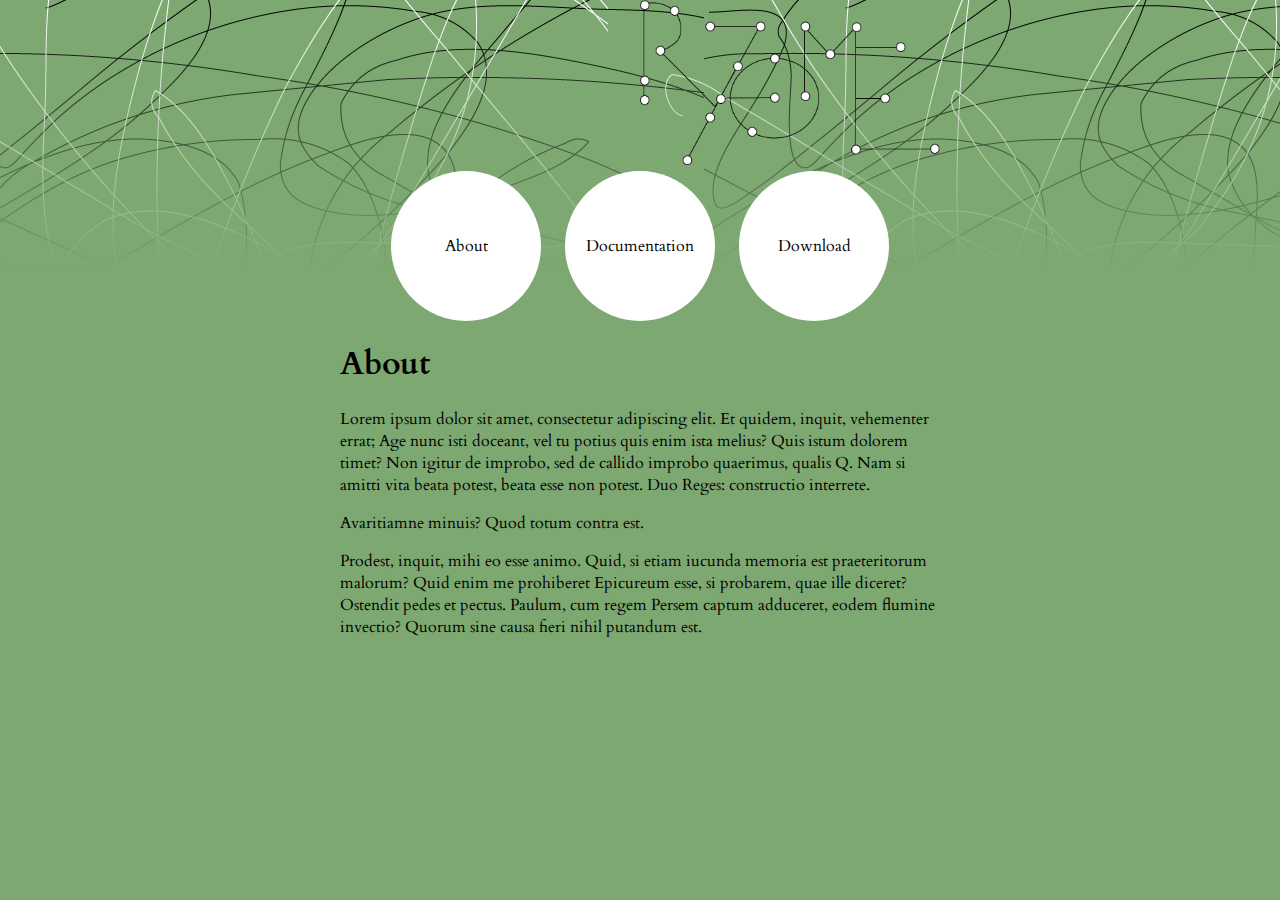
==== about.html @ 58b60a79 "changed everything" ====
<!DOCTYPE html>
<html class="about">
  <head>
    <meta charset="utf-8">

    <title>Index</title>

    <link href='http://fonts.googleapis.com/css?family=Cardo' rel='stylesheet' type='text/css'>
    <link rel="stylesheet" href="style.css" type="text/css" media="screen" charset="utf-8">
  </head>
  <body>

  <header role="banner">
    <a href="index.html" id="logo"> <img src="Ryzome-Logo.png"></a>
    <nav>
      <ul>
        <li id="nav-about"> 
          <a href="about.html">About</a>
        </li>
        <li id="nav-documentation"> 
          <a href="documentation.html">Documentation</a>
        </li>
        <li id="nav-download">
          <a href="download.html">Download</a>
        </li>


      </ul>


    </nav>
  </header>
  
  <main>
    <h1>About</h1>
    <p>Lorem ipsum dolor sit amet, consectetur adipiscing elit. Et quidem, inquit, vehementer errat; Age nunc isti doceant, vel tu potius quis enim ista melius? Quis istum dolorem timet? Non igitur de improbo, sed de callido improbo quaerimus, qualis Q. Nam si amitti vita beata potest, beata esse non potest. Duo Reges: constructio interrete.</p>

  <p>Avaritiamne minuis? Quod totum contra est.</p>

  <p>Prodest, inquit, mihi eo esse animo. Quid, si etiam iucunda memoria est praeteritorum malorum? Quid enim me prohiberet Epicureum esse, si probarem, quae ille diceret? Ostendit pedes et pectus. Paulum, cum regem Persem captum adduceret, eodem flumine invectio? Quorum sine causa fieri nihil putandum est.</p>

  </body>
</html>
---- style.css ----
html {
    background: 
        linear-gradient(transparent 0, rgba(125, 168, 113, 1) 30%),
        url(WhiteBackground.png) -40% 0 repeat-x,
        url(BlackBackground.png) -20% 0 repeat-x, 
        #7DA871;

        background-size: 100% 100%, auto, auto, auto;
        background-attachment: fixed;
}

html.home {
    background: 
        linear-gradient(transparent 0, rgba(125, 168, 113, 0.8) 20%, rgba(125, 168, 113, 0.8) 80%, transparent 100%),
        url(WhiteBackground.png) -40% 0 repeat-x,
        url(BlackBackground.png) -20% 0 repeat-x, 
        #7DA871;
    background-size: 100% 100%, auto, auto, auto;
    background-attachment: fixed;
}

body {
    margin: 0px auto;
    width: 600px;
    font-family: Cardo;

}
img {
    max-width: 100%;
    width: auto;
    height: auto;
}


header[role=banner] {

    text-align: center;

}

#logo {
    width: 300px;
    display: block;
    float: right;


}

.home #logo {
    width: auto;
    float: none;
}

nav {
    clear: both;
}

nav ul {
    list-style: none;
    margin-left: 0; 
    padding-left: 0;

}

nav li {
    display: inline-block;
    margin-left: 10px;
    margin-right: 10px;

}

nav a {
    text-decoration: none;
    color: black;
    width: 150px;
    line-height: 150px;
    background-color: white;
    border-radius: 75px;
    display: block;

}
/*
#nav-about a {
    background-color: #7DA871;
}

#nav-documentation a {
    background-color: #EAE18F;
}

#nav-download a {
    background-color: #7DA871;
}*/
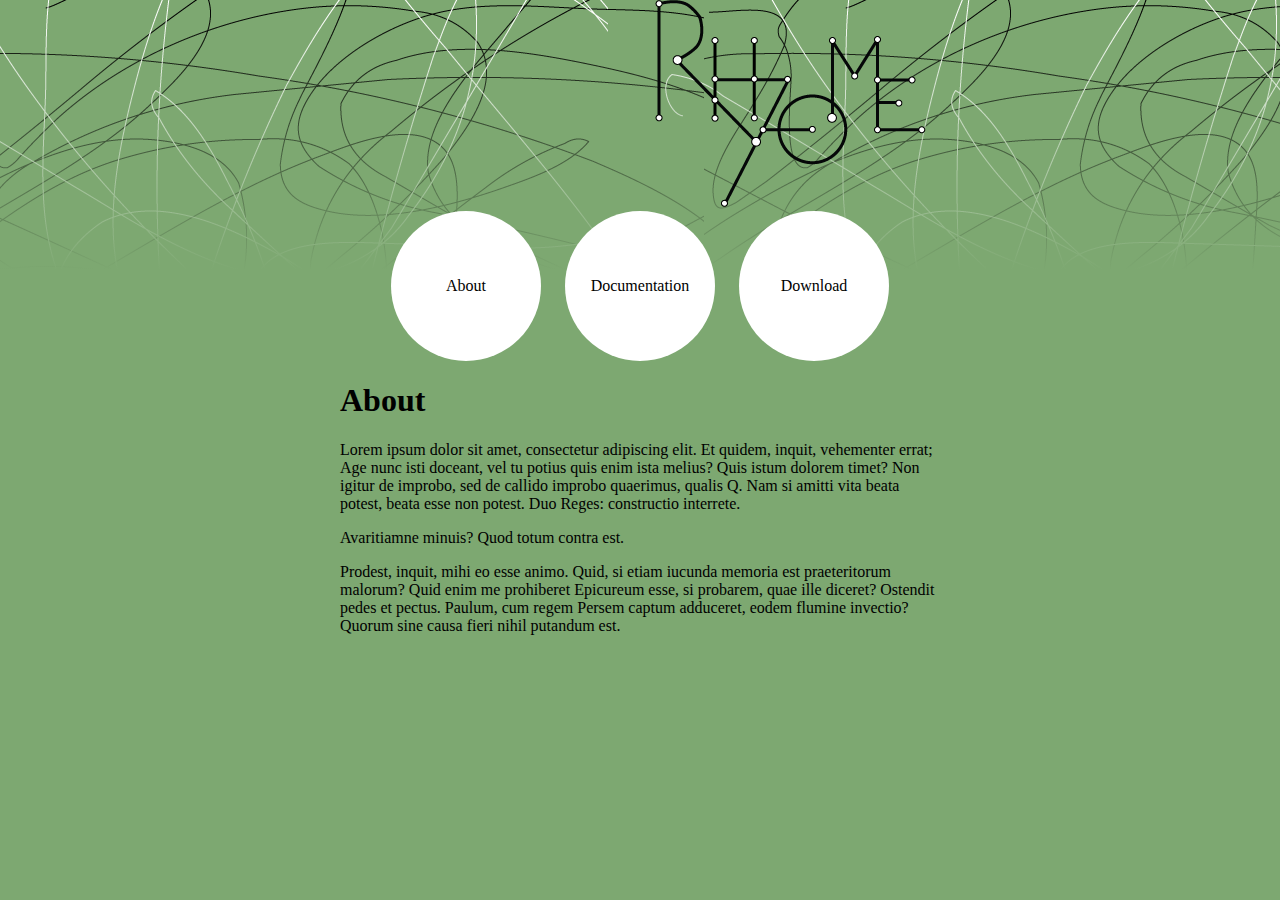
==== commit 65bc1c0e: "new logos uploaded and changed new font and modified pages for documentation and download" ====
--- a/about.html
+++ b/about.html
@@ -5,13 +5,13 @@
 
     <title>Index</title>
 
-    <link href='http://fonts.googleapis.com/css?family=Cardo' rel='stylesheet' type='text/css'>
+    <link href='//fonts.googleapis.com/css?family=Titillium+Web:400,200,300' rel='stylesheet' type='text/css'>
     <link rel="stylesheet" href="style.css" type="text/css" media="screen" charset="utf-8">
   </head>
   <body>
 
   <header role="banner">
-    <a href="index.html" id="logo"> <img src="Ryzome-Logo.png"></a>
+    <a href="index.html" id="logo"> <img src="Rhyzome_2.png"></a>
     <nav>
       <ul>
         <li id="nav-about"> 
--- a/style.css
+++ b/style.css
@@ -36,6 +36,10 @@
 
     text-align: center;
 
+}
+
+footer {
+    text-align: center;
 }
 
 #logo {
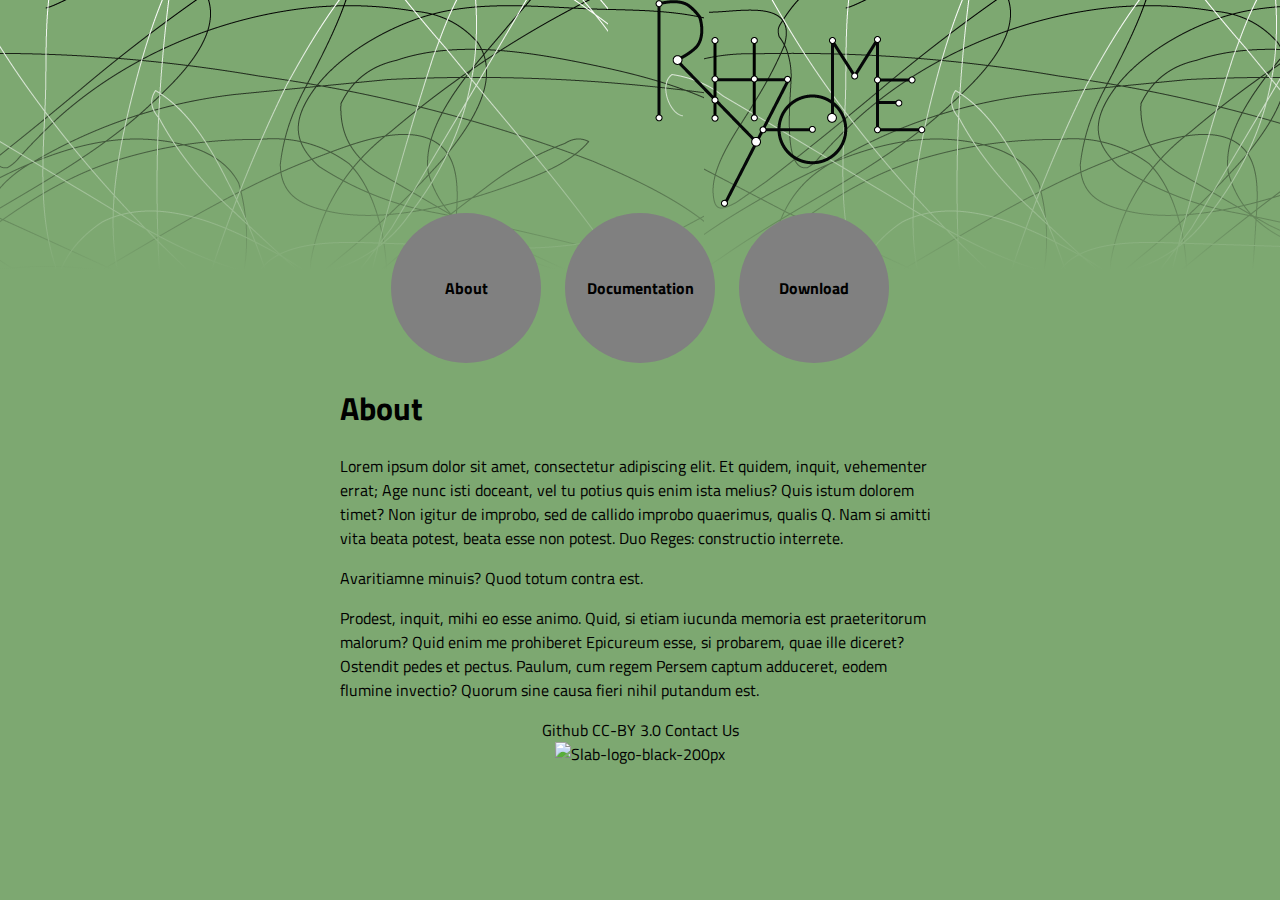
==== commit 1f7e4b2a: "made changes to style francesca requested by email" ====
--- a/about.html
+++ b/about.html
@@ -4,8 +4,7 @@
     <meta charset="utf-8">
 
     <title>Index</title>
-
-    <link href='//fonts.googleapis.com/css?family=Titillium+Web:400,200,300' rel='stylesheet' type='text/css'>
+    <link href='http://fonts.googleapis.com/css?family=Titillium+Web' rel='stylesheet' type='text/css'>
     <link rel="stylesheet" href="style.css" type="text/css" media="screen" charset="utf-8">
   </head>
   <body>
@@ -40,4 +39,16 @@
   <p>Prodest, inquit, mihi eo esse animo. Quid, si etiam iucunda memoria est praeteritorum malorum? Quid enim me prohiberet Epicureum esse, si probarem, quae ille diceret? Ostendit pedes et pectus. Paulum, cum regem Persem captum adduceret, eodem flumine invectio? Quorum sine causa fieri nihil putandum est.</p>
 
   </body>
+  </nav>
+  <footer role="contentinfo">
+
+      <a href="https://github.com/scholarslab/ivanhoe">Github</a>
+
+      <a href="http://creativecommons.org/licenses/by/3.0/">CC-BY 3.0</a>
+
+      <a href="http://www.scholarslab.org/people/">Contact Us</a>
+      <br>
+        <a href="https://scholarslab.org" id="slab-link"><img alt="Slab-logo-black-200px" src="http://static.scholarslab.org/images/logos/slab/slab-logo-black-200px.png" /></a>
+ 
+  </footer>
 </html>
--- a/style.css
+++ b/style.css
@@ -17,6 +17,25 @@
         #7DA871;
     background-size: 100% 100%, auto, auto, auto;
     background-attachment: fixed;
+}
+h1 {
+    font-family: "Titillium Web", sans-serif;
+}
+p {
+    font-family: "Titillium Web", sans-serif;
+}
+a:link,
+a:active,
+a:visited,
+a:hover{
+    font-family: 'Titillium Web', sans-serif;
+    text-decoration: none;
+    color: black;
+}
+
+a:hover,
+a:active{
+    color: #900;
 }
 
 body {
@@ -41,7 +60,6 @@
 footer {
     text-align: center;
 }
-
 #logo {
     width: 300px;
     display: block;
@@ -73,15 +91,30 @@
 
 }
 
-nav a {
+nav a:link,
+nav a:visited {
     text-decoration: none;
+    font-weight: bold;
     color: black;
     width: 150px;
     line-height: 150px;
-    background-color: white;
+    background-color: gray;
     border-radius: 75px;
     display: block;
 
+}
+nav a:hover,
+nav a:active{
+    width: 150px;
+    line-height: 150px;
+    background-color: #900;
+    border-radius: 75px;
+    display: block;
+}
+.about nav li.nav-about, 
+.install nav li.nav-documentation,
+.demo nav li.nav-download {
+    color: #900;
 }
 /*
 #nav-about a {
